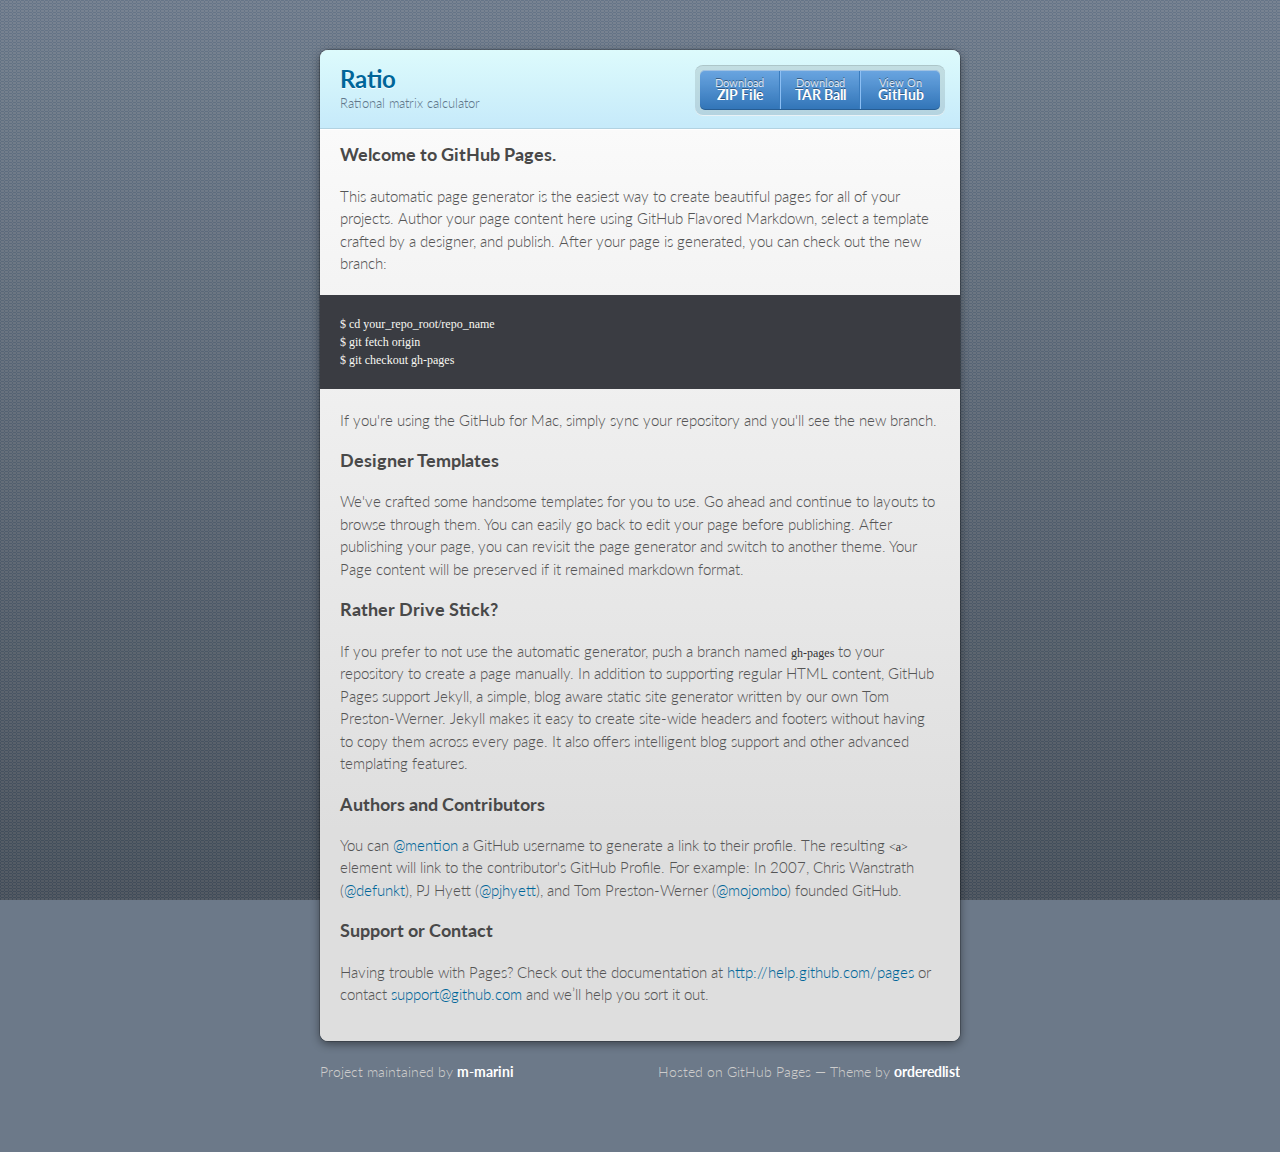
==== index.html @ 49fb3def "Create gh-pages branch via GitHub" ====
<!doctype html>
<html>
  <head>
    <meta charset="utf-8">
    <meta http-equiv="X-UA-Compatible" content="chrome=1">
    <title>Ratio by m-marini</title>

    <link rel="stylesheet" href="stylesheets/styles.css">
    <link rel="stylesheet" href="stylesheets/pygment_trac.css">
    <script src="javascripts/scale.fix.js"></script>
    <meta name="viewport" content="width=device-width, initial-scale=1, user-scalable=no">

    <!--[if lt IE 9]>
    <script src="//html5shiv.googlecode.com/svn/trunk/html5.js"></script>
    <![endif]-->
  </head>
  <body>
    <div class="wrapper">
      <header>
        <h1>Ratio</h1>
        <p>Rational matrix calculator</p>
        <p class="view"><a href="https://github.com/m-marini/ratio">View the Project on GitHub <small>m-marini/ratio</small></a></p>
        <ul>
          <li><a href="https://github.com/m-marini/ratio/zipball/master">Download <strong>ZIP File</strong></a></li>
          <li><a href="https://github.com/m-marini/ratio/tarball/master">Download <strong>TAR Ball</strong></a></li>
          <li><a href="https://github.com/m-marini/ratio">View On <strong>GitHub</strong></a></li>
        </ul>
      </header>
      <section>
        <h3>
<a name="welcome-to-github-pages" class="anchor" href="#welcome-to-github-pages"><span class="octicon octicon-link"></span></a>Welcome to GitHub Pages.</h3>

<p>This automatic page generator is the easiest way to create beautiful pages for all of your projects. Author your page content here using GitHub Flavored Markdown, select a template crafted by a designer, and publish. After your page is generated, you can check out the new branch:</p>

<pre><code>$ cd your_repo_root/repo_name
$ git fetch origin
$ git checkout gh-pages
</code></pre>

<p>If you're using the GitHub for Mac, simply sync your repository and you'll see the new branch.</p>

<h3>
<a name="designer-templates" class="anchor" href="#designer-templates"><span class="octicon octicon-link"></span></a>Designer Templates</h3>

<p>We've crafted some handsome templates for you to use. Go ahead and continue to layouts to browse through them. You can easily go back to edit your page before publishing. After publishing your page, you can revisit the page generator and switch to another theme. Your Page content will be preserved if it remained markdown format.</p>

<h3>
<a name="rather-drive-stick" class="anchor" href="#rather-drive-stick"><span class="octicon octicon-link"></span></a>Rather Drive Stick?</h3>

<p>If you prefer to not use the automatic generator, push a branch named <code>gh-pages</code> to your repository to create a page manually. In addition to supporting regular HTML content, GitHub Pages support Jekyll, a simple, blog aware static site generator written by our own Tom Preston-Werner. Jekyll makes it easy to create site-wide headers and footers without having to copy them across every page. It also offers intelligent blog support and other advanced templating features.</p>

<h3>
<a name="authors-and-contributors" class="anchor" href="#authors-and-contributors"><span class="octicon octicon-link"></span></a>Authors and Contributors</h3>

<p>You can <a href="https://github.com/blog/821" class="user-mention">@mention</a> a GitHub username to generate a link to their profile. The resulting <code>&lt;a&gt;</code> element will link to the contributor's GitHub Profile. For example: In 2007, Chris Wanstrath (<a href="https://github.com/defunkt" class="user-mention">@defunkt</a>), PJ Hyett (<a href="https://github.com/pjhyett" class="user-mention">@pjhyett</a>), and Tom Preston-Werner (<a href="https://github.com/mojombo" class="user-mention">@mojombo</a>) founded GitHub.</p>

<h3>
<a name="support-or-contact" class="anchor" href="#support-or-contact"><span class="octicon octicon-link"></span></a>Support or Contact</h3>

<p>Having trouble with Pages? Check out the documentation at <a href="http://help.github.com/pages">http://help.github.com/pages</a> or contact <a href="mailto:support@github.com">support@github.com</a> and we’ll help you sort it out.</p>
      </section>
    </div>
    <footer>
      <p>Project maintained by <a href="https://github.com/m-marini">m-marini</a></p>
      <p>Hosted on GitHub Pages &mdash; Theme by <a href="https://github.com/orderedlist">orderedlist</a></p>
    </footer>
    <!--[if !IE]><script>fixScale(document);</script><![endif]-->
    
  </body>
</html>
---- stylesheets/styles.css ----
@import url(https://fonts.googleapis.com/css?family=Lato:300italic,700italic,300,700);
html {
  background: #6C7989;
  background: #6c7989 -webkit-gradient(linear, 50% 0%, 50% 100%, color-stop(0%, #6c7989), color-stop(100%, #434b55)) fixed;
  background: #6c7989 -webkit-linear-gradient(#6c7989, #434b55) fixed;
  background: #6c7989 -moz-linear-gradient(#6c7989, #434b55) fixed;
  background: #6c7989 -o-linear-gradient(#6c7989, #434b55) fixed;
  background: #6c7989 -ms-linear-gradient(#6c7989, #434b55) fixed;
  background: #6c7989 linear-gradient(#6c7989, #434b55) fixed;
}

body {
  padding: 50px 0;
  margin: 0;
  font: 14px/1.5 Lato, "Helvetica Neue", Helvetica, Arial, sans-serif;
  color: #555;
  font-weight: 300;
  background: url('[data-uri]') fixed;
}

.wrapper {
  width: 640px;
  margin: 0 auto;
  background: #DEDEDE;
  -webkit-border-radius: 8px;
  -moz-border-radius: 8px;
  -ms-border-radius: 8px;
  -o-border-radius: 8px;
  border-radius: 8px;
  -webkit-box-shadow: rgba(0, 0, 0, 0.2) 0 0 0 1px, rgba(0, 0, 0, 0.45) 0 3px 10px;
  -moz-box-shadow: rgba(0, 0, 0, 0.2) 0 0 0 1px, rgba(0, 0, 0, 0.45) 0 3px 10px;
  box-shadow: rgba(0, 0, 0, 0.2) 0 0 0 1px, rgba(0, 0, 0, 0.45) 0 3px 10px;
}

header, section, footer {
  display: block;
}

a {
  color: #069;
  text-decoration: none;
}

p {
  margin: 0 0 20px;
  padding: 0;
}

strong {
  color: #222;
  font-weight: 700;
}

header {
  -webkit-border-radius: 8px 8px 0 0;
  -moz-border-radius: 8px 8px 0 0;
  -ms-border-radius: 8px 8px 0 0;
  -o-border-radius: 8px 8px 0 0;
  border-radius: 8px 8px 0 0;
  background: #C6EAFA;
  background: -webkit-gradient(linear, 50% 0%, 50% 100%, color-stop(0%, #ddfbfc), color-stop(100%, #c6eafa));
  background: -webkit-linear-gradient(#ddfbfc, #c6eafa);
  background: -moz-linear-gradient(#ddfbfc, #c6eafa);
  background: -o-linear-gradient(#ddfbfc, #c6eafa);
  background: -ms-linear-gradient(#ddfbfc, #c6eafa);
  background: linear-gradient(#ddfbfc, #c6eafa);
  position: relative;
  padding: 15px 20px;
  border-bottom: 1px solid #B2D2E1;
}
header h1 {
  margin: 0;
  padding: 0;
  font-size: 24px;
  line-height: 1.2;
  color: #069;
  text-shadow: rgba(255, 255, 255, 0.9) 0 1px 0;
}
header.without-description h1 {
  margin: 10px 0;
}
header p {
  margin: 0;
  color: #61778B;
  width: 300px;
  font-size: 13px;
}
header p.view {
  display: none;
  font-weight: 700;
  text-shadow: rgba(255, 255, 255, 0.9) 0 1px 0;
  -webkit-font-smoothing: antialiased;
}
header p.view a {
  color: #06c;
}
header p.view small {
  font-weight: 400;
}
header ul {
  margin: 0;
  padding: 0;
  list-style: none;
  position: absolute;
  z-index: 1;
  right: 20px;
  top: 20px;
  height: 38px;
  padding: 1px 0;
  background: #5198DF;
  background: -webkit-gradient(linear, 50% 0%, 50% 100%, color-stop(0%, #77b9fb), color-stop(100%, #3782cd));
  background: -webkit-linear-gradient(#77b9fb, #3782cd);
  background: -moz-linear-gradient(#77b9fb, #3782cd);
  background: -o-linear-gradient(#77b9fb, #3782cd);
  background: -ms-linear-gradient(#77b9fb, #3782cd);
  background: linear-gradient(#77b9fb, #3782cd);
  border-radius: 5px;
  -webkit-box-shadow: inset rgba(255, 255, 255, 0.45) 0 1px 0, inset rgba(0, 0, 0, 0.2) 0 -1px 0;
  -moz-box-shadow: inset rgba(255, 255, 255, 0.45) 0 1px 0, inset rgba(0, 0, 0, 0.2) 0 -1px 0;
  box-shadow: inset rgba(255, 255, 255, 0.45) 0 1px 0, inset rgba(0, 0, 0, 0.2) 0 -1px 0;
  width: auto;
}
header ul:before {
  content: '';
  position: absolute;
  z-index: -1;
  left: -5px;
  top: -4px;
  right: -5px;
  bottom: -6px;
  background: rgba(0, 0, 0, 0.1);
  -webkit-border-radius: 8px;
  -moz-border-radius: 8px;
  -ms-border-radius: 8px;
  -o-border-radius: 8px;
  border-radius: 8px;
  -webkit-box-shadow: rgba(0, 0, 0, 0.2) 0 -1px 0, inset rgba(255, 255, 255, 0.7) 0 -1px 0;
  -moz-box-shadow: rgba(0, 0, 0, 0.2) 0 -1px 0, inset rgba(255, 255, 255, 0.7) 0 -1px 0;
  box-shadow: rgba(0, 0, 0, 0.2) 0 -1px 0, inset rgba(255, 255, 255, 0.7) 0 -1px 0;
}
header ul li {
  width: 79px;
  float: left;
  border-right: 1px solid #3A7CBE;
  height: 38px;
}
header ul li.single {
  border: none;
}
header ul li + li {
  width: 78px;
  border-left: 1px solid #8BBEF3;
}
header ul li + li + li {
  border-right: none;
  width: 79px;
}
header ul a {
  line-height: 1;
  font-size: 11px;
  color: #fff;
  color: rgba(255, 255, 255, 0.8);
  display: block;
  text-align: center;
  font-weight: 400;
  padding-top: 6px;
  height: 40px;
  text-shadow: rgba(0, 0, 0, 0.4) 0 -1px 0;
}
header ul a strong {
  font-size: 14px;
  display: block;
  color: #fff;
  -webkit-font-smoothing: antialiased;
}

section {
  padding: 15px 20px;
  font-size: 15px;
  border-top: 1px solid #fff;
  background: -webkit-gradient(linear, 50% 0%, 50% 700, color-stop(0%, #fafafa), color-stop(100%, #dedede));
  background: -webkit-linear-gradient(#fafafa, #dedede 700px);
  background: -moz-linear-gradient(#fafafa, #dedede 700px);
  background: -o-linear-gradient(#fafafa, #dedede 700px);
  background: -ms-linear-gradient(#fafafa, #dedede 700px);
  background: linear-gradient(#fafafa, #dedede 700px);
  -webkit-border-radius: 0 0 8px 8px;
  -moz-border-radius: 0 0 8px 8px;
  -ms-border-radius: 0 0 8px 8px;
  -o-border-radius: 0 0 8px 8px;
  border-radius: 0 0 8px 8px;
  position: relative;
}

h1, h2, h3, h4, h5, h6 {
  color: #222;
  padding: 0;
  margin: 0 0 20px;
  line-height: 1.2;
}

p, ul, ol, table, pre, dl {
  margin: 0 0 20px;
}

h1, h2, h3 {
  line-height: 1.1;
}

h1 {
  font-size: 28px;
}

h2 {
  color: #393939;
}

h3, h4, h5, h6 {
  color: #494949;
}

blockquote {
  margin: 0 -20px 20px;
  padding: 15px 20px 1px 40px;
  font-style: italic;
  background: #ccc;
  background: rgba(0, 0, 0, 0.06);
  color: #222;
}

img {
  max-width: 100%;
}

code, pre {
  font-family: Monaco, Bitstream Vera Sans Mono, Lucida Console, Terminal;
  color: #333;
  font-size: 12px;
  overflow-x: auto;
}

pre {
  padding: 20px;
  background: #3A3C42;
  color: #f8f8f2;
  margin: 0 -20px 20px;
}
pre code {
  color: #f8f8f2;
}
li pre {
  margin-left: -60px;
  padding-left: 60px;
}

table {
  width: 100%;
  border-collapse: collapse;
}

th, td {
  text-align: left;
  padding: 5px 10px;
  border-bottom: 1px solid #aaa;
}

dt {
  color: #222;
  font-weight: 700;
}

th {
  color: #222;
}

small {
  font-size: 11px;
}

hr {
  border: 0;
  background: #aaa;
  height: 1px;
  margin: 0 0 20px;
}

footer {
  width: 640px;
  margin: 0 auto;
  padding: 20px 0 0;
  color: #ccc;
  overflow: hidden;
}
footer a {
  color: #fff;
  font-weight: bold;
}
footer p {
  float: left;
}
footer p + p {
  float: right;
}

@media print, screen and (max-width: 740px) {
  body {
    padding: 0;
  }

  .wrapper {
    -webkit-border-radius: 0;
    -moz-border-radius: 0;
    -ms-border-radius: 0;
    -o-border-radius: 0;
    border-radius: 0;
    -webkit-box-shadow: none;
    -moz-box-shadow: none;
    box-shadow: none;
    width: 100%;
  }

  footer {
    -webkit-border-radius: 0;
    -moz-border-radius: 0;
    -ms-border-radius: 0;
    -o-border-radius: 0;
    border-radius: 0;
    padding: 20px;
    width: auto;
  }
  footer p {
    float: none;
    margin: 0;
  }
  footer p + p {
    float: none;
  }
}
@media print, screen and (max-width:580px) {
  header ul {
    display: none;
  }

  header p.view {
    display: block;
  }

  header p {
    width: 100%;
  }
}
@media print {
  header p.view a small:before {
    content: 'at http://github.com/';
  }
}
---- stylesheets/pygment_trac.css ----
.highlight .hll { background-color: #49483e }
.highlight  { background: #3A3C42; color: #f8f8f2 }
.highlight .c { color: #75715e } /* Comment */
.highlight .err { color: #960050; background-color: #1e0010 } /* Error */
.highlight .k { color: #66d9ef } /* Keyword */
.highlight .l { color: #ae81ff } /* Literal */
.highlight .n { color: #f8f8f2 } /* Name */
.highlight .o { color: #f92672 } /* Operator */
.highlight .p { color: #f8f8f2 } /* Punctuation */
.highlight .cm { color: #75715e } /* Comment.Multiline */
.highlight .cp { color: #75715e } /* Comment.Preproc */
.highlight .c1 { color: #75715e } /* Comment.Single */
.highlight .cs { color: #75715e } /* Comment.Special */
.highlight .ge { font-style: italic } /* Generic.Emph */
.highlight .gs { font-weight: bold } /* Generic.Strong */
.highlight .kc { color: #66d9ef } /* Keyword.Constant */
.highlight .kd { color: #66d9ef } /* Keyword.Declaration */
.highlight .kn { color: #f92672 } /* Keyword.Namespace */
.highlight .kp { color: #66d9ef } /* Keyword.Pseudo */
.highlight .kr { color: #66d9ef } /* Keyword.Reserved */
.highlight .kt { color: #66d9ef } /* Keyword.Type */
.highlight .ld { color: #e6db74 } /* Literal.Date */
.highlight .m { color: #ae81ff } /* Literal.Number */
.highlight .s { color: #e6db74 } /* Literal.String */
.highlight .na { color: #a6e22e } /* Name.Attribute */
.highlight .nb { color: #f8f8f2 } /* Name.Builtin */
.highlight .nc { color: #a6e22e } /* Name.Class */
.highlight .no { color: #66d9ef } /* Name.Constant */
.highlight .nd { color: #a6e22e } /* Name.Decorator */
.highlight .ni { color: #f8f8f2 } /* Name.Entity */
.highlight .ne { color: #a6e22e } /* Name.Exception */
.highlight .nf { color: #a6e22e } /* Name.Function */
.highlight .nl { color: #f8f8f2 } /* Name.Label */
.highlight .nn { color: #f8f8f2 } /* Name.Namespace */
.highlight .nx { color: #a6e22e } /* Name.Other */
.highlight .py { color: #f8f8f2 } /* Name.Property */
.highlight .nt { color: #f92672 } /* Name.Tag */
.highlight .nv { color: #f8f8f2 } /* Name.Variable */
.highlight .ow { color: #f92672 } /* Operator.Word */
.highlight .w { color: #f8f8f2 } /* Text.Whitespace */
.highlight .mf { color: #ae81ff } /* Literal.Number.Float */
.highlight .mh { color: #ae81ff } /* Literal.Number.Hex */
.highlight .mi { color: #ae81ff } /* Literal.Number.Integer */
.highlight .mo { color: #ae81ff } /* Literal.Number.Oct */
.highlight .sb { color: #e6db74 } /* Literal.String.Backtick */
.highlight .sc { color: #e6db74 } /* Literal.String.Char */
.highlight .sd { color: #e6db74 } /* Literal.String.Doc */
.highlight .s2 { color: #e6db74 } /* Literal.String.Double */
.highlight .se { color: #ae81ff } /* Literal.String.Escape */
.highlight .sh { color: #e6db74 } /* Literal.String.Heredoc */
.highlight .si { color: #e6db74 } /* Literal.String.Interpol */
.highlight .sx { color: #e6db74 } /* Literal.String.Other */
.highlight .sr { color: #e6db74 } /* Literal.String.Regex */
.highlight .s1 { color: #e6db74 } /* Literal.String.Single */
.highlight .ss { color: #e6db74 } /* Literal.String.Symbol */
.highlight .bp { color: #f8f8f2 } /* Name.Builtin.Pseudo */
.highlight .vc { color: #f8f8f2 } /* Name.Variable.Class */
.highlight .vg { color: #f8f8f2 } /* Name.Variable.Global */
.highlight .vi { color: #f8f8f2 } /* Name.Variable.Instance */
.highlight .il { color: #ae81ff } /* Literal.Number.Integer.Long */
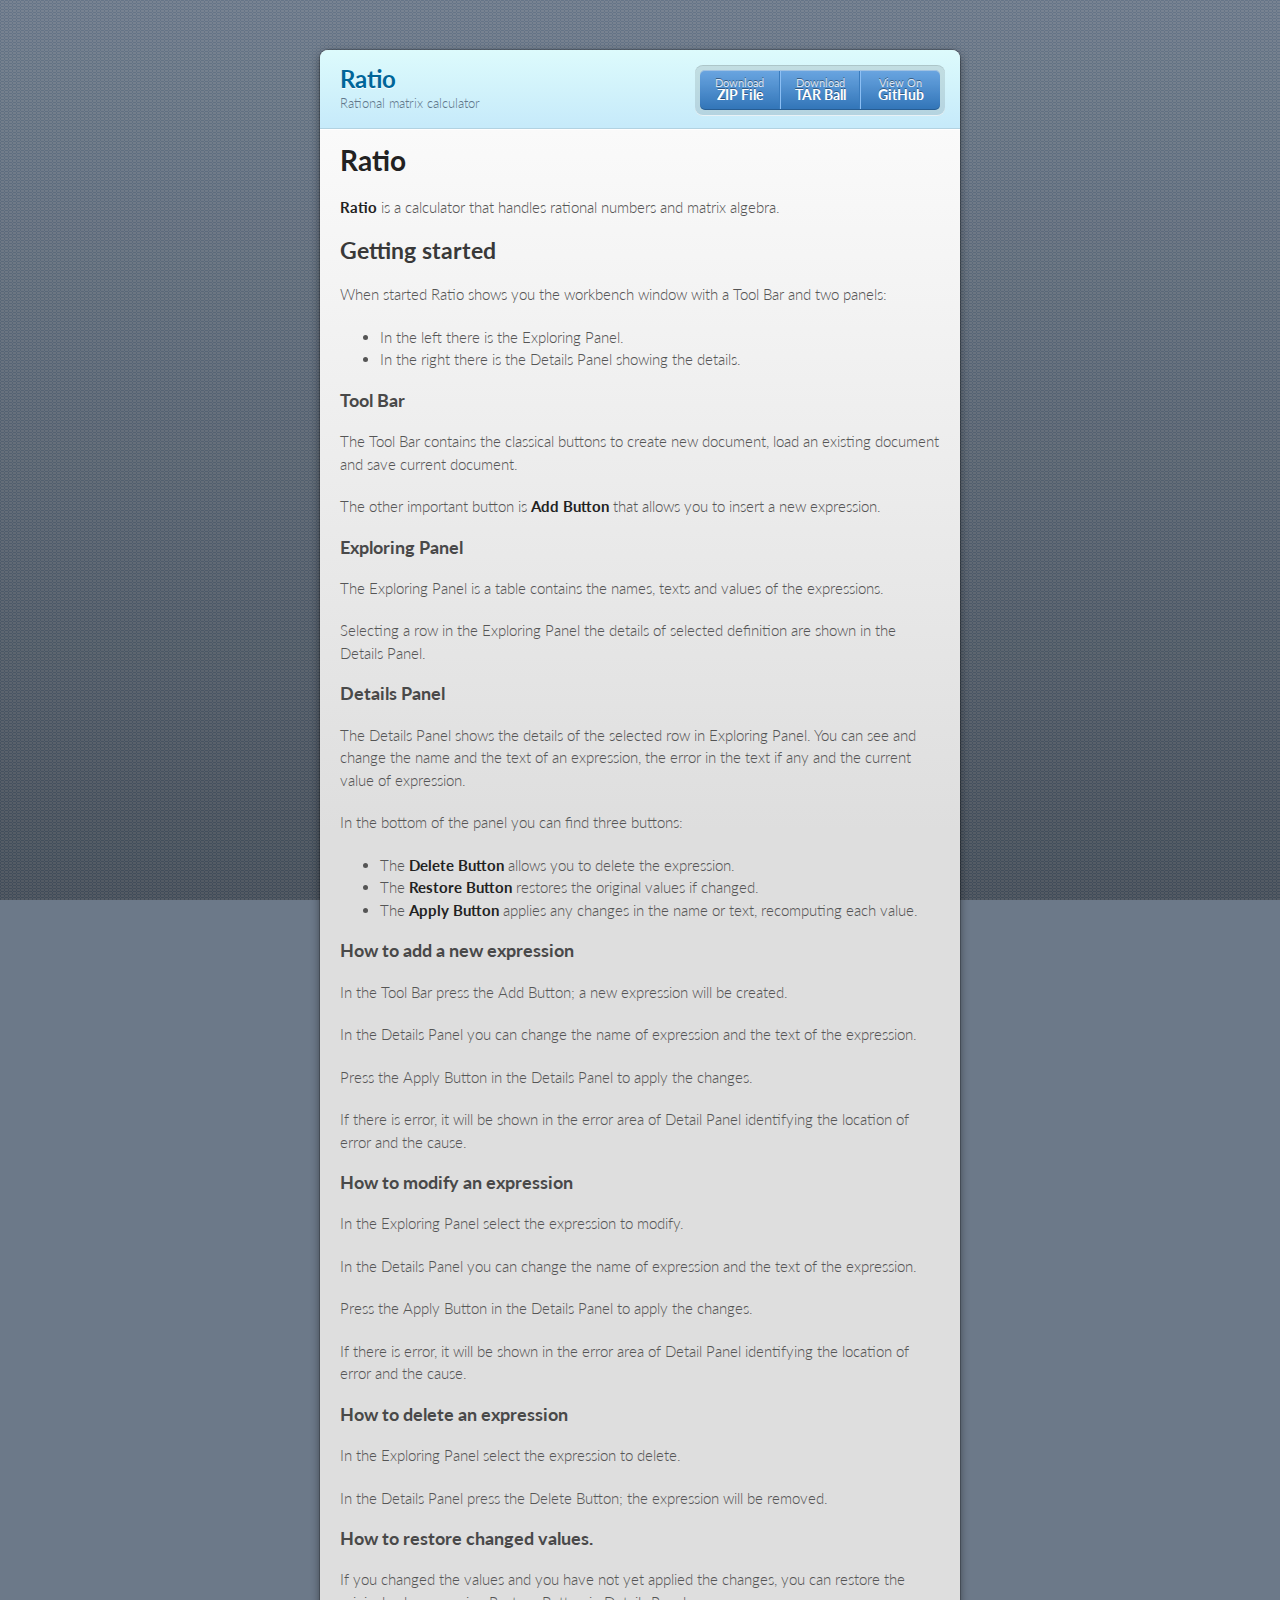
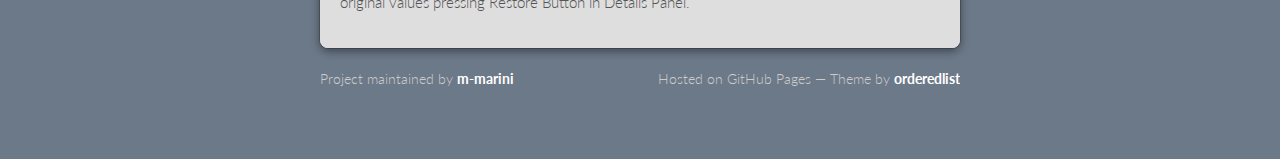
==== commit d5fa376f: "Create gh-pages branch via GitHub" ====
--- a/index.html
+++ b/index.html
@@ -27,37 +27,85 @@
         </ul>
       </header>
       <section>
-        <h3>
-<a name="welcome-to-github-pages" class="anchor" href="#welcome-to-github-pages"><span class="octicon octicon-link"></span></a>Welcome to GitHub Pages.</h3>
+        <h1>
+<a name="ratio" class="anchor" href="#ratio"><span class="octicon octicon-link"></span></a>Ratio</h1>
 
-<p>This automatic page generator is the easiest way to create beautiful pages for all of your projects. Author your page content here using GitHub Flavored Markdown, select a template crafted by a designer, and publish. After your page is generated, you can check out the new branch:</p>
+<p><strong>Ratio</strong> is a calculator that handles rational numbers and matrix algebra.</p>
 
-<pre><code>$ cd your_repo_root/repo_name
-$ git fetch origin
-$ git checkout gh-pages
-</code></pre>
+<h2>
+<a name="getting-started" class="anchor" href="#getting-started"><span class="octicon octicon-link"></span></a>Getting started</h2>
 
-<p>If you're using the GitHub for Mac, simply sync your repository and you'll see the new branch.</p>
+<p>When started Ratio shows you the workbench window with a Tool Bar and two panels:</p>
+
+<ul>
+<li>In the left there is the Exploring Panel.</li>
+<li>In the right there is the Details Panel showing the details.</li>
+</ul><h3>
+<a name="tool-bar" class="anchor" href="#tool-bar"><span class="octicon octicon-link"></span></a>Tool Bar</h3>
+
+<p>The Tool Bar contains the classical buttons to create new document, load an existing
+document and save current document.</p>
+
+<p>The other important button is <strong>Add Button</strong> that allows you to insert a new expression.</p>
 
 <h3>
-<a name="designer-templates" class="anchor" href="#designer-templates"><span class="octicon octicon-link"></span></a>Designer Templates</h3>
+<a name="exploring-panel" class="anchor" href="#exploring-panel"><span class="octicon octicon-link"></span></a>Exploring Panel</h3>
 
-<p>We've crafted some handsome templates for you to use. Go ahead and continue to layouts to browse through them. You can easily go back to edit your page before publishing. After publishing your page, you can revisit the page generator and switch to another theme. Your Page content will be preserved if it remained markdown format.</p>
+<p>The Exploring Panel is a table contains the names, texts and values of the expressions.</p>
+
+<p>Selecting a row in the Exploring Panel the details of selected definition are shown in
+the Details Panel.</p>
 
 <h3>
-<a name="rather-drive-stick" class="anchor" href="#rather-drive-stick"><span class="octicon octicon-link"></span></a>Rather Drive Stick?</h3>
+<a name="details-panel" class="anchor" href="#details-panel"><span class="octicon octicon-link"></span></a>Details Panel</h3>
 
-<p>If you prefer to not use the automatic generator, push a branch named <code>gh-pages</code> to your repository to create a page manually. In addition to supporting regular HTML content, GitHub Pages support Jekyll, a simple, blog aware static site generator written by our own Tom Preston-Werner. Jekyll makes it easy to create site-wide headers and footers without having to copy them across every page. It also offers intelligent blog support and other advanced templating features.</p>
+<p>The Details Panel shows the details of the selected row in
+Exploring Panel. You can see and change the name and the text of an
+expression, the error in the text if any and the current value of
+expression.</p>
+
+<p>In the bottom of the panel you can find three buttons:</p>
+
+<ul>
+<li>The <strong>Delete Button</strong> allows you to delete the expression.</li>
+<li>The <strong>Restore Button</strong> restores the original values if changed.</li>
+<li>The <strong>Apply Button</strong> applies any changes in the name or text, recomputing each value.</li>
+</ul><h3>
+<a name="how-to-add-a-new-expression" class="anchor" href="#how-to-add-a-new-expression"><span class="octicon octicon-link"></span></a>How to add a new expression</h3>
+
+<p>In the Tool Bar press the Add Button; a new expression will be created.</p>
+
+<p>In the Details Panel you can change the name of expression and the text of the expression.</p>
+
+<p>Press the Apply Button in the Details Panel to apply the changes.</p>
+
+<p>If there is error, it will be shown in the error area of Detail 
+Panel identifying the location of error and the cause.</p>
 
 <h3>
-<a name="authors-and-contributors" class="anchor" href="#authors-and-contributors"><span class="octicon octicon-link"></span></a>Authors and Contributors</h3>
+<a name="how-to-modify-an-expression" class="anchor" href="#how-to-modify-an-expression"><span class="octicon octicon-link"></span></a>How to modify an expression</h3>
 
-<p>You can <a href="https://github.com/blog/821" class="user-mention">@mention</a> a GitHub username to generate a link to their profile. The resulting <code>&lt;a&gt;</code> element will link to the contributor's GitHub Profile. For example: In 2007, Chris Wanstrath (<a href="https://github.com/defunkt" class="user-mention">@defunkt</a>), PJ Hyett (<a href="https://github.com/pjhyett" class="user-mention">@pjhyett</a>), and Tom Preston-Werner (<a href="https://github.com/mojombo" class="user-mention">@mojombo</a>) founded GitHub.</p>
+<p>In the Exploring Panel select the expression to modify.</p>
+
+<p>In the Details Panel you can change the name of expression and the text of the expression.</p>
+
+<p>Press the Apply Button in the Details Panel to apply the changes.</p>
+
+<p>If there is error, it will be shown in the error area of Detail
+Panel identifying the location of error and the cause.</p>
 
 <h3>
-<a name="support-or-contact" class="anchor" href="#support-or-contact"><span class="octicon octicon-link"></span></a>Support or Contact</h3>
+<a name="how-to-delete-an-expression" class="anchor" href="#how-to-delete-an-expression"><span class="octicon octicon-link"></span></a>How to delete an expression</h3>
 
-<p>Having trouble with Pages? Check out the documentation at <a href="http://help.github.com/pages">http://help.github.com/pages</a> or contact <a href="mailto:support@github.com">support@github.com</a> and we’ll help you sort it out.</p>
+<p>In the Exploring Panel select the expression to delete.</p>
+
+<p>In the Details Panel press the Delete Button; the expression will be removed.</p>
+
+<h3>
+<a name="how-to-restore-changed-values" class="anchor" href="#how-to-restore-changed-values"><span class="octicon octicon-link"></span></a>How to restore changed values.</h3>
+
+<p>If you changed the values and you have not yet applied the changes,
+you can restore the original values pressing Restore Button in Details Panel.</p>
       </section>
     </div>
     <footer>
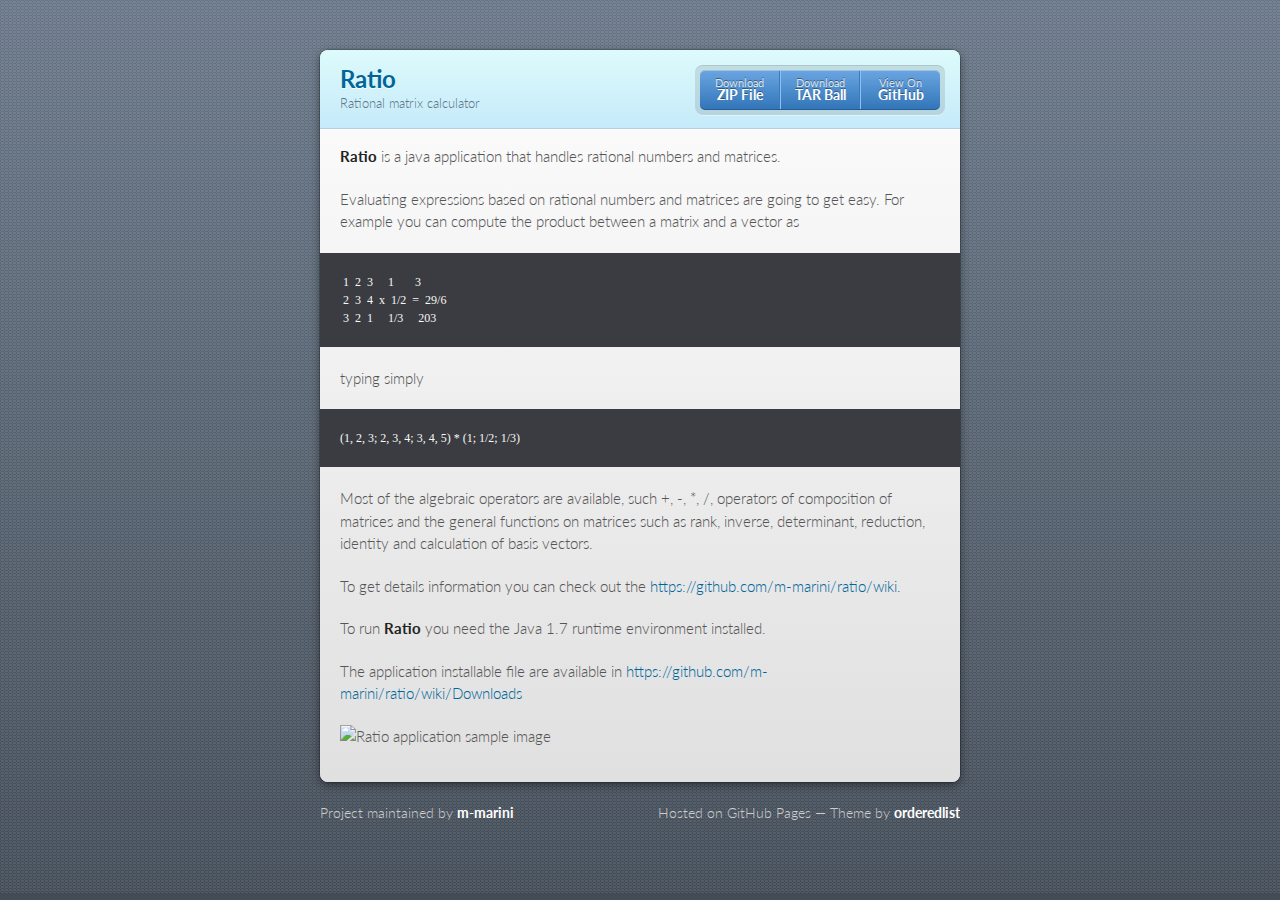
==== commit 78c12ef4: "Create gh-pages branch via GitHub" ====
--- a/index.html
+++ b/index.html
@@ -27,85 +27,30 @@
         </ul>
       </header>
       <section>
-        <h1>
-<a name="ratio" class="anchor" href="#ratio"><span class="octicon octicon-link"></span></a>Ratio</h1>
+        <p><strong>Ratio</strong> is a java application that handles rational numbers and matrices.</p>
 
-<p><strong>Ratio</strong> is a calculator that handles rational numbers and matrix algebra.</p>
+<p>Evaluating expressions based on rational numbers and matrices are going to get easy.
+For example you can compute the product between a matrix and a vector as</p>
 
-<h2>
-<a name="getting-started" class="anchor" href="#getting-started"><span class="octicon octicon-link"></span></a>Getting started</h2>
+<pre><code> 1  2  3     1       3
+ 2  3  4  x  1/2  =  29/6
+ 3  2  1     1/3     203
+</code></pre>
 
-<p>When started Ratio shows you the workbench window with a Tool Bar and two panels:</p>
+<p>typing simply</p>
 
-<ul>
-<li>In the left there is the Exploring Panel.</li>
-<li>In the right there is the Details Panel showing the details.</li>
-</ul><h3>
-<a name="tool-bar" class="anchor" href="#tool-bar"><span class="octicon octicon-link"></span></a>Tool Bar</h3>
+<pre><code>(1, 2, 3; 2, 3, 4; 3, 4, 5) * (1; 1/2; 1/3)
+</code></pre>
 
-<p>The Tool Bar contains the classical buttons to create new document, load an existing
-document and save current document.</p>
+<p>Most of the algebraic operators are available, such +, -, *, /, operators of composition of matrices and the general functions on matrices such as rank, inverse, determinant, reduction, identity and calculation of basis vectors.</p>
 
-<p>The other important button is <strong>Add Button</strong> that allows you to insert a new expression.</p>
+<p>To get details information you can check out the <a href="https://github.com/m-marini/ratio/wiki">https://github.com/m-marini/ratio/wiki</a>.</p>
 
-<h3>
-<a name="exploring-panel" class="anchor" href="#exploring-panel"><span class="octicon octicon-link"></span></a>Exploring Panel</h3>
+<p>To run <strong>Ratio</strong> you need the Java 1.7 runtime environment installed.</p>
 
-<p>The Exploring Panel is a table contains the names, texts and values of the expressions.</p>
+<p>The application installable file are available in <a href="https://github.com/m-marini/ratio/wiki/Downloads">https://github.com/m-marini/ratio/wiki/Downloads</a></p>
 
-<p>Selecting a row in the Exploring Panel the details of selected definition are shown in
-the Details Panel.</p>
-
-<h3>
-<a name="details-panel" class="anchor" href="#details-panel"><span class="octicon octicon-link"></span></a>Details Panel</h3>
-
-<p>The Details Panel shows the details of the selected row in
-Exploring Panel. You can see and change the name and the text of an
-expression, the error in the text if any and the current value of
-expression.</p>
-
-<p>In the bottom of the panel you can find three buttons:</p>
-
-<ul>
-<li>The <strong>Delete Button</strong> allows you to delete the expression.</li>
-<li>The <strong>Restore Button</strong> restores the original values if changed.</li>
-<li>The <strong>Apply Button</strong> applies any changes in the name or text, recomputing each value.</li>
-</ul><h3>
-<a name="how-to-add-a-new-expression" class="anchor" href="#how-to-add-a-new-expression"><span class="octicon octicon-link"></span></a>How to add a new expression</h3>
-
-<p>In the Tool Bar press the Add Button; a new expression will be created.</p>
-
-<p>In the Details Panel you can change the name of expression and the text of the expression.</p>
-
-<p>Press the Apply Button in the Details Panel to apply the changes.</p>
-
-<p>If there is error, it will be shown in the error area of Detail 
-Panel identifying the location of error and the cause.</p>
-
-<h3>
-<a name="how-to-modify-an-expression" class="anchor" href="#how-to-modify-an-expression"><span class="octicon octicon-link"></span></a>How to modify an expression</h3>
-
-<p>In the Exploring Panel select the expression to modify.</p>
-
-<p>In the Details Panel you can change the name of expression and the text of the expression.</p>
-
-<p>Press the Apply Button in the Details Panel to apply the changes.</p>
-
-<p>If there is error, it will be shown in the error area of Detail
-Panel identifying the location of error and the cause.</p>
-
-<h3>
-<a name="how-to-delete-an-expression" class="anchor" href="#how-to-delete-an-expression"><span class="octicon octicon-link"></span></a>How to delete an expression</h3>
-
-<p>In the Exploring Panel select the expression to delete.</p>
-
-<p>In the Details Panel press the Delete Button; the expression will be removed.</p>
-
-<h3>
-<a name="how-to-restore-changed-values" class="anchor" href="#how-to-restore-changed-values"><span class="octicon octicon-link"></span></a>How to restore changed values.</h3>
-
-<p>If you changed the values and you have not yet applied the changes,
-you can restore the original values pressing Restore Button in Details Panel.</p>
+<p><img src="https://raw.github.com/m-marini/ratio/web-docs/ratio-web-docs/images/ratio-sample.png" alt="Ratio application sample image"></p>
       </section>
     </div>
     <footer>
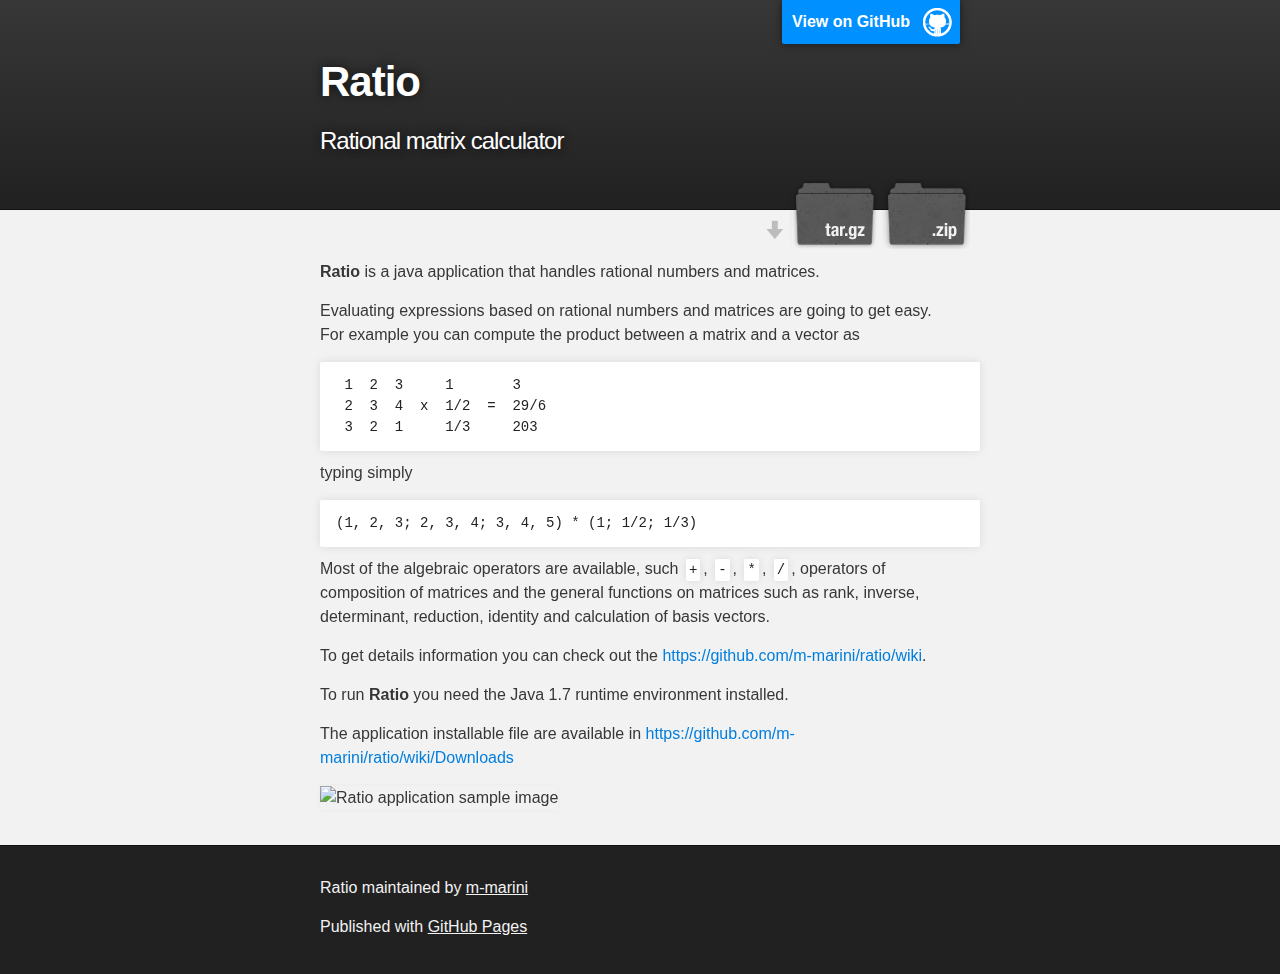
==== commit 5bd06e97: "Create gh-pages branch via GitHub" ====
--- a/index.html
+++ b/index.html
@@ -1,32 +1,36 @@
-<!doctype html>
+<!DOCTYPE html>
 <html>
+
   <head>
-    <meta charset="utf-8">
-    <meta http-equiv="X-UA-Compatible" content="chrome=1">
-    <title>Ratio by m-marini</title>
+    <meta charset='utf-8' />
+    <meta http-equiv="X-UA-Compatible" content="chrome=1" />
+    <meta name="description" content="Ratio : Rational matrix calculator" />
 
-    <link rel="stylesheet" href="stylesheets/styles.css">
-    <link rel="stylesheet" href="stylesheets/pygment_trac.css">
-    <script src="javascripts/scale.fix.js"></script>
-    <meta name="viewport" content="width=device-width, initial-scale=1, user-scalable=no">
+    <link rel="stylesheet" type="text/css" media="screen" href="stylesheets/stylesheet.css">
 
-    <!--[if lt IE 9]>
-    <script src="//html5shiv.googlecode.com/svn/trunk/html5.js"></script>
-    <![endif]-->
+    <title>Ratio</title>
   </head>
+
   <body>
-    <div class="wrapper">
-      <header>
-        <h1>Ratio</h1>
-        <p>Rational matrix calculator</p>
-        <p class="view"><a href="https://github.com/m-marini/ratio">View the Project on GitHub <small>m-marini/ratio</small></a></p>
-        <ul>
-          <li><a href="https://github.com/m-marini/ratio/zipball/master">Download <strong>ZIP File</strong></a></li>
-          <li><a href="https://github.com/m-marini/ratio/tarball/master">Download <strong>TAR Ball</strong></a></li>
-          <li><a href="https://github.com/m-marini/ratio">View On <strong>GitHub</strong></a></li>
-        </ul>
-      </header>
-      <section>
+
+    <!-- HEADER -->
+    <div id="header_wrap" class="outer">
+        <header class="inner">
+          <a id="forkme_banner" href="https://github.com/m-marini/ratio">View on GitHub</a>
+
+          <h1 id="project_title">Ratio</h1>
+          <h2 id="project_tagline">Rational matrix calculator</h2>
+
+            <section id="downloads">
+              <a class="zip_download_link" href="https://github.com/m-marini/ratio/zipball/master">Download this project as a .zip file</a>
+              <a class="tar_download_link" href="https://github.com/m-marini/ratio/tarball/master">Download this project as a tar.gz file</a>
+            </section>
+        </header>
+    </div>
+
+    <!-- MAIN CONTENT -->
+    <div id="main_content_wrap" class="outer">
+      <section id="main_content" class="inner">
         <p><strong>Ratio</strong> is a java application that handles rational numbers and matrices.</p>
 
 <p>Evaluating expressions based on rational numbers and matrices are going to get easy.
@@ -42,7 +46,7 @@
 <pre><code>(1, 2, 3; 2, 3, 4; 3, 4, 5) * (1; 1/2; 1/3)
 </code></pre>
 
-<p>Most of the algebraic operators are available, such +, -, *, /, operators of composition of matrices and the general functions on matrices such as rank, inverse, determinant, reduction, identity and calculation of basis vectors.</p>
+<p>Most of the algebraic operators are available, such <code>+</code>, <code>-</code>, <code>*</code>, <code>/</code>, operators of composition of matrices and the general functions on matrices such as rank, inverse, determinant, reduction, identity and calculation of basis vectors.</p>
 
 <p>To get details information you can check out the <a href="https://github.com/m-marini/ratio/wiki">https://github.com/m-marini/ratio/wiki</a>.</p>
 
@@ -53,11 +57,16 @@
 <p><img src="https://raw.github.com/m-marini/ratio/web-docs/ratio-web-docs/images/ratio-sample.png" alt="Ratio application sample image"></p>
       </section>
     </div>
-    <footer>
-      <p>Project maintained by <a href="https://github.com/m-marini">m-marini</a></p>
-      <p>Hosted on GitHub Pages &mdash; Theme by <a href="https://github.com/orderedlist">orderedlist</a></p>
-    </footer>
-    <!--[if !IE]><script>fixScale(document);</script><![endif]-->
+
+    <!-- FOOTER  -->
+    <div id="footer_wrap" class="outer">
+      <footer class="inner">
+        <p class="copyright">Ratio maintained by <a href="https://github.com/m-marini">m-marini</a></p>
+        <p>Published with <a href="http://pages.github.com">GitHub Pages</a></p>
+      </footer>
+    </div>
+
     
+
   </body>
-</html>+</html>
--- a/stylesheets/stylesheet.css
+++ b/stylesheets/stylesheet.css
@@ -0,0 +1,423 @@
+/*******************************************************************************
+Slate Theme for GitHub Pages
+by Jason Costello, @jsncostello
+*******************************************************************************/
+
+@import url(pygment_trac.css);
+
+/*******************************************************************************
+MeyerWeb Reset
+*******************************************************************************/
+
+html, body, div, span, applet, object, iframe,
+h1, h2, h3, h4, h5, h6, p, blockquote, pre,
+a, abbr, acronym, address, big, cite, code,
+del, dfn, em, img, ins, kbd, q, s, samp,
+small, strike, strong, sub, sup, tt, var,
+b, u, i, center,
+dl, dt, dd, ol, ul, li,
+fieldset, form, label, legend,
+table, caption, tbody, tfoot, thead, tr, th, td,
+article, aside, canvas, details, embed,
+figure, figcaption, footer, header, hgroup,
+menu, nav, output, ruby, section, summary,
+time, mark, audio, video {
+  margin: 0;
+  padding: 0;
+  border: 0;
+  font: inherit;
+  vertical-align: baseline;
+}
+
+/* HTML5 display-role reset for older browsers */
+article, aside, details, figcaption, figure,
+footer, header, hgroup, menu, nav, section {
+  display: block;
+}
+
+ol, ul {
+  list-style: none;
+}
+
+table {
+  border-collapse: collapse;
+  border-spacing: 0;
+}
+
+/*******************************************************************************
+Theme Styles
+*******************************************************************************/
+
+body {
+  box-sizing: border-box;
+  color:#373737;
+  background: #212121;
+  font-size: 16px;
+  font-family: 'Myriad Pro', Calibri, Helvetica, Arial, sans-serif;
+  line-height: 1.5;
+  -webkit-font-smoothing: antialiased;
+}
+
+h1, h2, h3, h4, h5, h6 {
+  margin: 10px 0;
+  font-weight: 700;
+  color:#222222;
+  font-family: 'Lucida Grande', 'Calibri', Helvetica, Arial, sans-serif;
+  letter-spacing: -1px;
+}
+
+h1 {
+  font-size: 36px;
+  font-weight: 700;
+}
+
+h2 {
+  padding-bottom: 10px;
+  font-size: 32px;
+  background: url('../images/bg_hr.png') repeat-x bottom;
+}
+
+h3 {
+  font-size: 24px;
+}
+
+h4 {
+  font-size: 21px;
+}
+
+h5 {
+  font-size: 18px;
+}
+
+h6 {
+  font-size: 16px;
+}
+
+p {
+  margin: 10px 0 15px 0;
+}
+
+footer p {
+  color: #f2f2f2;
+}
+
+a {
+  text-decoration: none;
+  color: #007edf;
+  text-shadow: none;
+
+  transition: color 0.5s ease;
+  transition: text-shadow 0.5s ease;
+  -webkit-transition: color 0.5s ease;
+  -webkit-transition: text-shadow 0.5s ease;
+  -moz-transition: color 0.5s ease;
+  -moz-transition: text-shadow 0.5s ease;
+  -o-transition: color 0.5s ease;
+  -o-transition: text-shadow 0.5s ease;
+  -ms-transition: color 0.5s ease;
+  -ms-transition: text-shadow 0.5s ease;
+}
+
+a:hover, a:focus {text-decoration: underline;}
+
+footer a {
+  color: #F2F2F2;
+  text-decoration: underline;
+}
+
+em {
+  font-style: italic;
+}
+
+strong {
+  font-weight: bold;
+}
+
+img {
+  position: relative;
+  margin: 0 auto;
+  max-width: 739px;
+  padding: 5px;
+  margin: 10px 0 10px 0;
+  border: 1px solid #ebebeb;
+
+  box-shadow: 0 0 5px #ebebeb;
+  -webkit-box-shadow: 0 0 5px #ebebeb;
+  -moz-box-shadow: 0 0 5px #ebebeb;
+  -o-box-shadow: 0 0 5px #ebebeb;
+  -ms-box-shadow: 0 0 5px #ebebeb;
+}
+
+p img {
+  display: inline;
+  margin: 0;
+  padding: 0;
+  vertical-align: middle;
+  text-align: center;
+  border: none;
+}
+
+pre, code {
+  width: 100%;
+  color: #222;
+  background-color: #fff;
+
+  font-family: Monaco, "Bitstream Vera Sans Mono", "Lucida Console", Terminal, monospace;
+  font-size: 14px;
+
+  border-radius: 2px;
+  -moz-border-radius: 2px;
+  -webkit-border-radius: 2px;
+}
+
+pre {
+  width: 100%;
+  padding: 10px;
+  box-shadow: 0 0 10px rgba(0,0,0,.1);
+  overflow: auto;
+}
+
+code {
+  padding: 3px;
+  margin: 0 3px;
+  box-shadow: 0 0 10px rgba(0,0,0,.1);
+}
+
+pre code {
+  display: block;
+  box-shadow: none;
+}
+
+blockquote {
+  color: #666;
+  margin-bottom: 20px;
+  padding: 0 0 0 20px;
+  border-left: 3px solid #bbb;
+}
+
+
+ul, ol, dl {
+  margin-bottom: 15px
+}
+
+ul {
+  list-style: inside;
+  padding-left: 20px;
+}
+
+ol {
+  list-style: decimal inside;
+  padding-left: 20px;
+}
+
+dl dt {
+  font-weight: bold;
+}
+
+dl dd {
+  padding-left: 20px;
+  font-style: italic;
+}
+
+dl p {
+  padding-left: 20px;
+  font-style: italic;
+}
+
+hr {
+  height: 1px;
+  margin-bottom: 5px;
+  border: none;
+  background: url('../images/bg_hr.png') repeat-x center;
+}
+
+table {
+  border: 1px solid #373737;
+  margin-bottom: 20px;
+  text-align: left;
+ }
+
+th {
+  font-family: 'Lucida Grande', 'Helvetica Neue', Helvetica, Arial, sans-serif;
+  padding: 10px;
+  background: #373737;
+  color: #fff;
+ }
+
+td {
+  padding: 10px;
+  border: 1px solid #373737;
+ }
+
+form {
+  background: #f2f2f2;
+  padding: 20px;
+}
+
+/*******************************************************************************
+Full-Width Styles
+*******************************************************************************/
+
+.outer {
+  width: 100%;
+}
+
+.inner {
+  position: relative;
+  max-width: 640px;
+  padding: 20px 10px;
+  margin: 0 auto;
+}
+
+#forkme_banner {
+  display: block;
+  position: absolute;
+  top:0;
+  right: 10px;
+  z-index: 10;
+  padding: 10px 50px 10px 10px;
+  color: #fff;
+  background: url('../images/blacktocat.png') #0090ff no-repeat 95% 50%;
+  font-weight: 700;
+  box-shadow: 0 0 10px rgba(0,0,0,.5);
+  border-bottom-left-radius: 2px;
+  border-bottom-right-radius: 2px;
+}
+
+#header_wrap {
+  background: #212121;
+  background: -moz-linear-gradient(top, #373737, #212121);
+  background: -webkit-linear-gradient(top, #373737, #212121);
+  background: -ms-linear-gradient(top, #373737, #212121);
+  background: -o-linear-gradient(top, #373737, #212121);
+  background: linear-gradient(top, #373737, #212121);
+}
+
+#header_wrap .inner {
+  padding: 50px 10px 30px 10px;
+}
+
+#project_title {
+  margin: 0;
+  color: #fff;
+  font-size: 42px;
+  font-weight: 700;
+  text-shadow: #111 0px 0px 10px;
+}
+
+#project_tagline {
+  color: #fff;
+  font-size: 24px;
+  font-weight: 300;
+  background: none;
+  text-shadow: #111 0px 0px 10px;
+}
+
+#downloads {
+  position: absolute;
+  width: 210px;
+  z-index: 10;
+  bottom: -40px;
+  right: 0;
+  height: 70px;
+  background: url('../images/icon_download.png') no-repeat 0% 90%;
+}
+
+.zip_download_link {
+  display: block;
+  float: right;
+  width: 90px;
+  height:70px;
+  text-indent: -5000px;
+  overflow: hidden;
+  background: url(../images/sprite_download.png) no-repeat bottom left;
+}
+
+.tar_download_link {
+  display: block;
+  float: right;
+  width: 90px;
+  height:70px;
+  text-indent: -5000px;
+  overflow: hidden;
+  background: url(../images/sprite_download.png) no-repeat bottom right;
+  margin-left: 10px;
+}
+
+.zip_download_link:hover {
+  background: url(../images/sprite_download.png) no-repeat top left;
+}
+
+.tar_download_link:hover {
+  background: url(../images/sprite_download.png) no-repeat top right;
+}
+
+#main_content_wrap {
+  background: #f2f2f2;
+  border-top: 1px solid #111;
+  border-bottom: 1px solid #111;
+}
+
+#main_content {
+  padding-top: 40px;
+}
+
+#footer_wrap {
+  background: #212121;
+}
+
+
+
+/*******************************************************************************
+Small Device Styles
+*******************************************************************************/
+
+@media screen and (max-width: 480px) {
+  body {
+    font-size:14px;
+  }
+
+  #downloads {
+    display: none;
+  }
+
+  .inner {
+    min-width: 320px;
+    max-width: 480px;
+  }
+
+  #project_title {
+  font-size: 32px;
+  }
+
+  h1 {
+    font-size: 28px;
+  }
+
+  h2 {
+    font-size: 24px;
+  }
+
+  h3 {
+    font-size: 21px;
+  }
+
+  h4 {
+    font-size: 18px;
+  }
+
+  h5 {
+    font-size: 14px;
+  }
+
+  h6 {
+    font-size: 12px;
+  }
+
+  code, pre {
+    min-width: 320px;
+    max-width: 480px;
+    font-size: 11px;
+  }
+
+}
